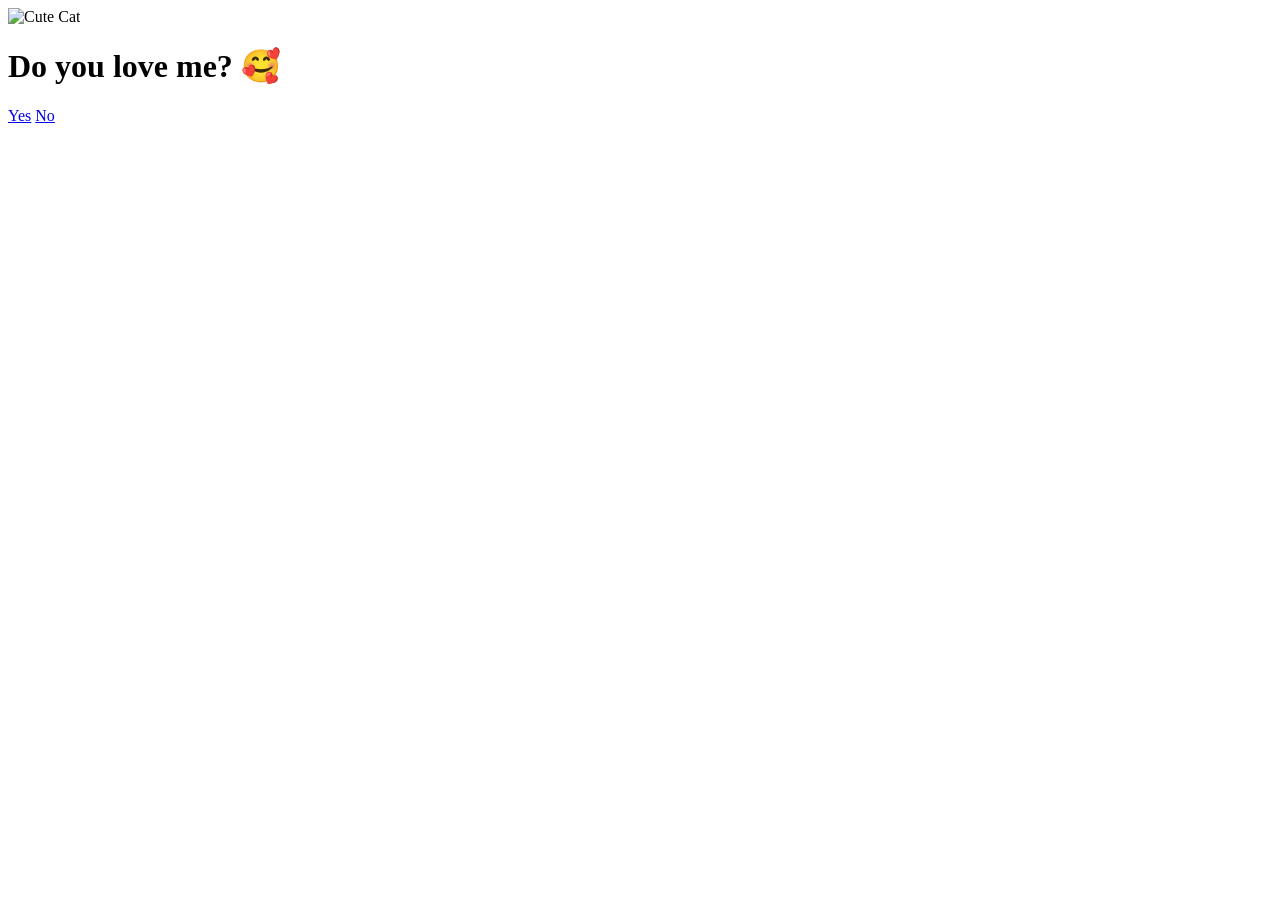
==== index.html @ 3892a721 "Add initial HTML structure for love question page" ====
<!DOCTYPE html>
<html lang="hi">
<head>
    <meta charset="UTF-8">
    <meta name="viewport" content="width=device-width, initial-scale=1.0">
    <title>Do you love me?</title>
    <link rel="stylesheet" href="style.css">
</head>
<body>
    <div class="container">
        <!-- प्यारा GIF -->
        <img src="https://tenor.com" alt="Cute Cat" class="gif">
        <h1>Do you love me? 🥰</h1>
        <div class="btn-group">
            <a href="yes.html" class="btn yes-btn">Yes</a>
            <a href="no1.html" class="btn no-btn">No</a>
        </div>
    </div>
</body>
</html>
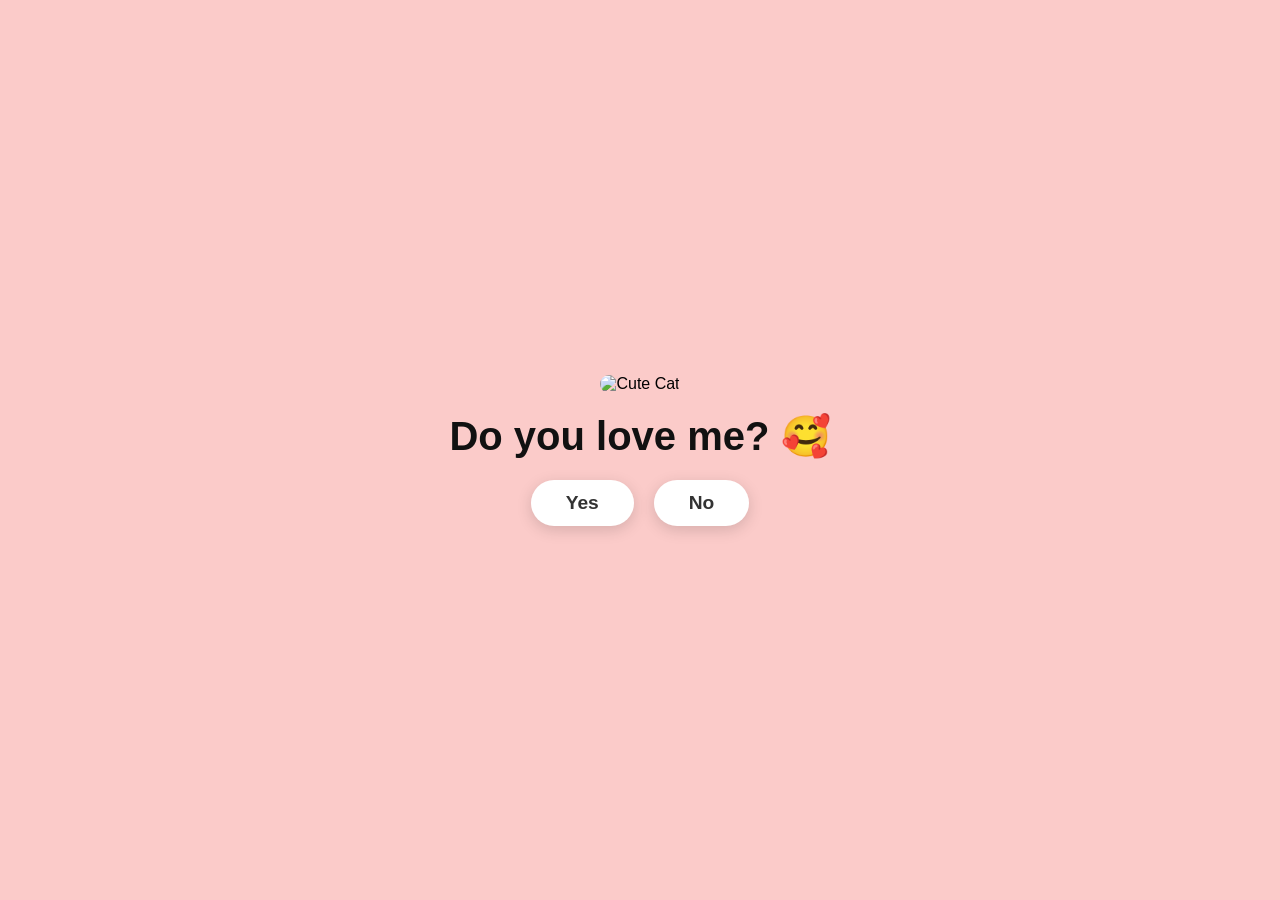
==== commit 00fe7fb3: "Update GIF source in index.html" ====
--- a/index.html
+++ b/index.html
@@ -8,8 +8,8 @@
 </head>
 <body>
     <div class="container">
-        <!-- प्यारा GIF -->
-        <img src="https://tenor.com" alt="Cute Cat" class="gif">
+        <!-- 100% वर्किंग GIF लिंक -->
+        <img src="https://giphy.com" alt="Cute Cat" class="gif">
         <h1>Do you love me? 🥰</h1>
         <div class="btn-group">
             <a href="yes.html" class="btn yes-btn">Yes</a>
--- a/style.css
+++ b/style.css
@@ -0,0 +1,63 @@
+* {
+    margin: 0;
+    padding: 0;
+    box-sizing: border-box;
+}
+
+body {
+    background-color: #fbcbc9; /* प्यारा गुलाबी बैकग्राउंड */
+    font-family: 'Segoe UI', Tahoma, Geneva, Verdana, sans-serif;
+    display: flex;
+    justify-content: center;
+    align-items: center;
+    height: 100vh;
+    overflow: hidden;
+}
+
+.container {
+    text-align: center;
+}
+
+.gif {
+    width: 200px;
+    height: 200px;
+    margin-bottom: 20px;
+    border-radius: 10px;
+}
+
+h1 {
+    color: #111;
+    font-size: 2.5rem;
+    margin-bottom: 10px;
+}
+
+p {
+    font-size: 1.2rem;
+    color: #444;
+    margin-bottom: 20px;
+}
+
+.btn-group {
+    display: flex;
+    justify-content: center;
+    gap: 20px;
+    margin-top: 20px;
+}
+
+.btn {
+    padding: 12px 35px;
+    font-size: 1.2rem;
+    font-weight: bold;
+    text-decoration: none;
+    color: #333;
+    background-color: #fff;
+    border: none;
+    border-radius: 25px;
+    box-shadow: 0 4px 15px rgba(0,0,0,0.15);
+    cursor: pointer;
+    transition: transform 0.2s;
+}
+
+.btn:hover {
+    transform: scale(1.1);
+}
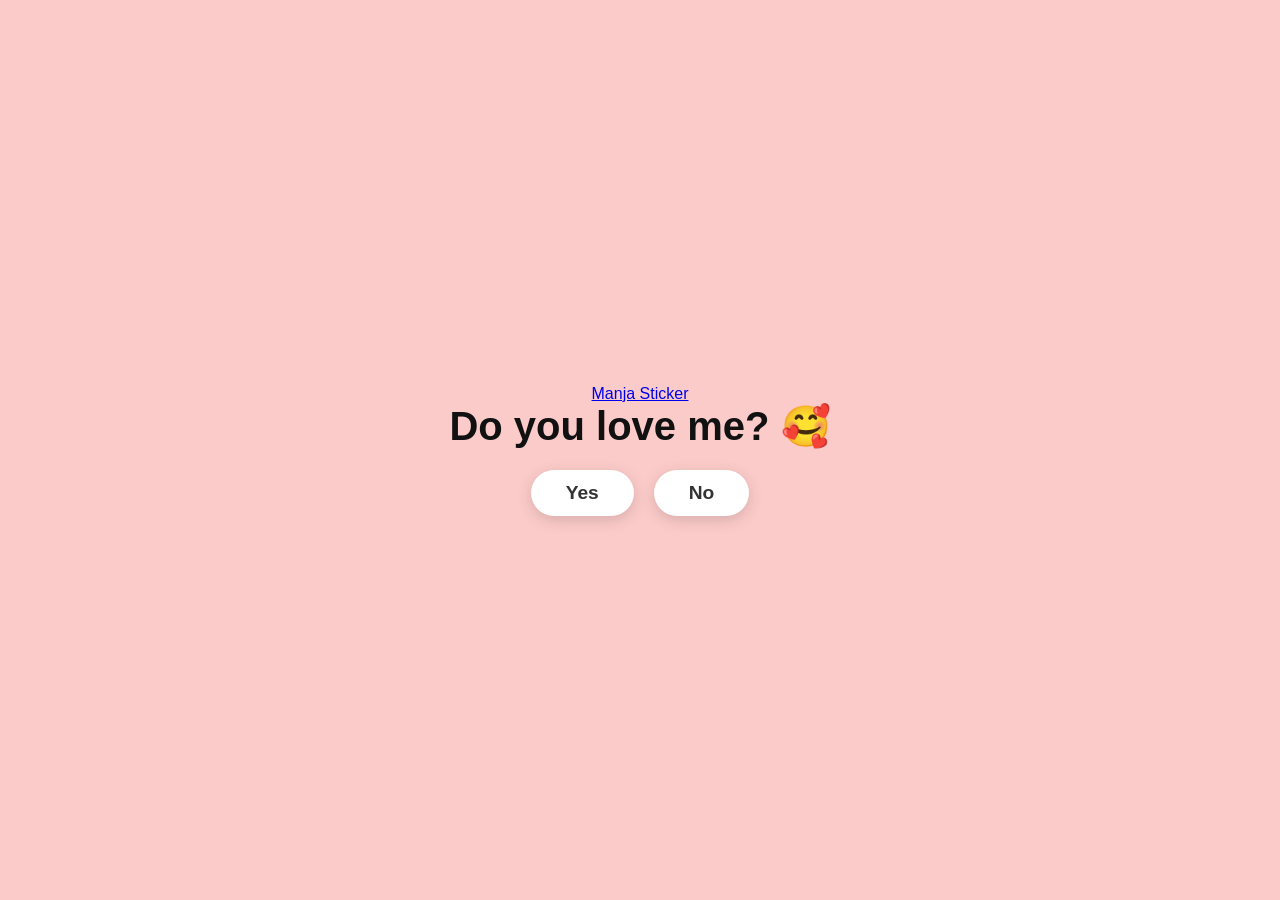
==== commit 97c42197: "Replace GIF link with Tenor embed widget" ====
--- a/index.html
+++ b/index.html
@@ -8,8 +8,9 @@
 </head>
 <body>
     <div class="container">
-        <!-- 100% वर्किंग GIF लिंक -->
-        <img src="https://giphy.com" alt="Cute Cat" class="gif">
+        <!-- Tenor Embed Widget -->
+        <div class="tenor-gif-embed" data-postid="22885016" data-share-method="host" data-aspect-ratio="1" data-width="100%"><a href="https://tenor.com/view/manja-gif-22885016">Manja Sticker</a></div> <script type="text/javascript" async src="https://tenor.com/embed.js"></script>
+        
         <h1>Do you love me? 🥰</h1>
         <div class="btn-group">
             <a href="yes.html" class="btn yes-btn">Yes</a>
@@ -17,4 +18,5 @@
         </div>
     </div>
 </body>
+    
 </html>
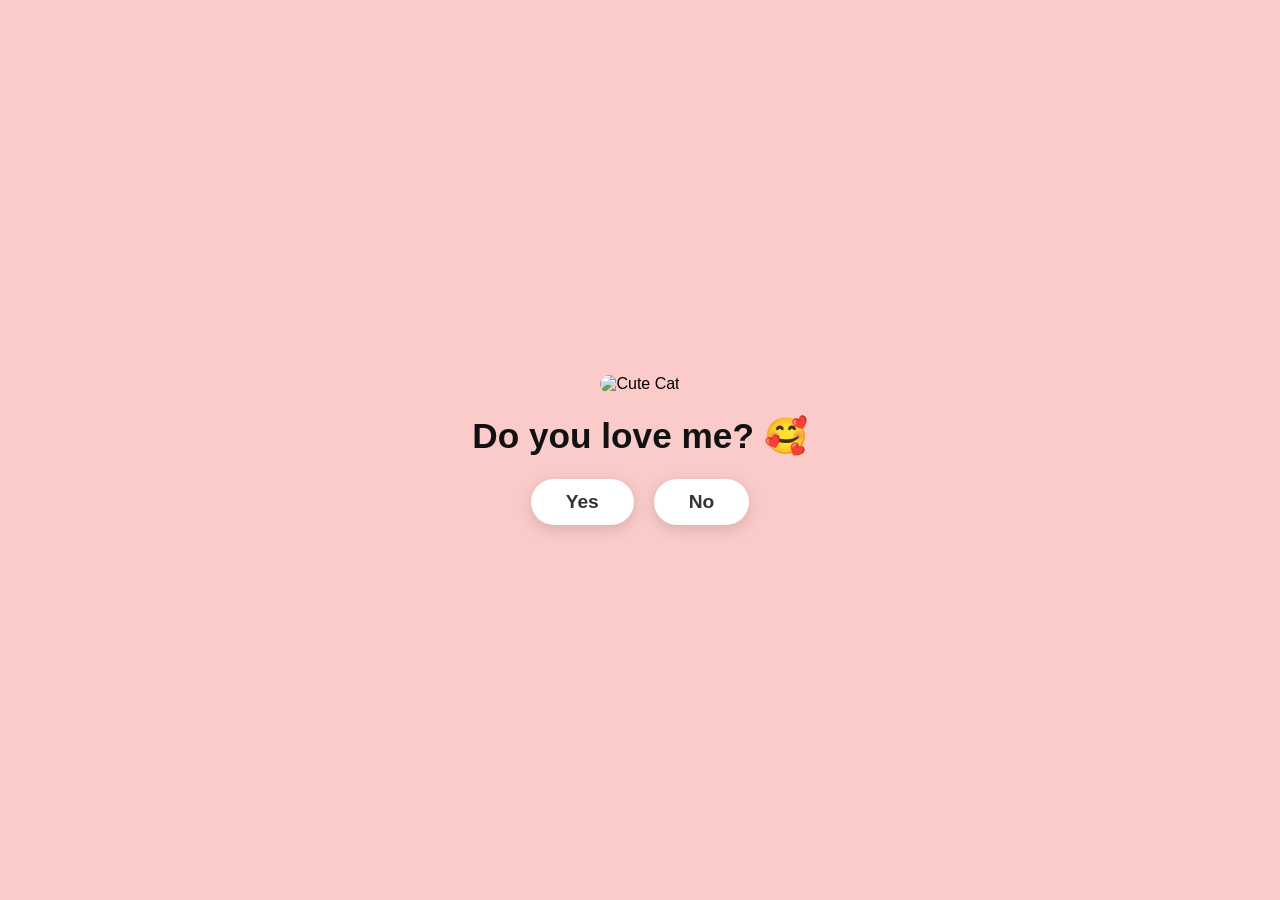
==== commit 56dd5110: "Replace Tenor widget with cat image Removed Tenor embed widget and added a cute cat image." ====
--- a/index.html
+++ b/index.html
@@ -8,9 +8,7 @@
 </head>
 <body>
     <div class="container">
-        <!-- Tenor Embed Widget -->
-        <div class="tenor-gif-embed" data-postid="22885016" data-share-method="host" data-aspect-ratio="1" data-width="100%"><a href="https://tenor.com/view/manja-gif-22885016">Manja Sticker</a></div> <script type="text/javascript" async src="https://tenor.com/embed.js"></script>
-        
+        <img src="main.gif" alt="Cute Cat" class="gif">
         <h1>Do you love me? 🥰</h1>
         <div class="btn-group">
             <a href="yes.html" class="btn yes-btn">Yes</a>
@@ -18,5 +16,4 @@
         </div>
     </div>
 </body>
-    
 </html>
--- a/style.css
+++ b/style.css
@@ -16,25 +16,29 @@
 
 .container {
     text-align: center;
+    padding: 20px;
 }
 
+/* GIFs का साइज़ सही करने के लिए */
 .gif {
-    width: 200px;
-    height: 200px;
+    width: 220px;
+    height: 220px;
+    object-fit: contain;
     margin-bottom: 20px;
-    border-radius: 10px;
+    border-radius: 15px;
 }
 
 h1 {
     color: #111;
-    font-size: 2.5rem;
+    font-size: 2.2rem;
     margin-bottom: 10px;
+    line-height: 1.3;
 }
 
 p {
     font-size: 1.2rem;
     color: #444;
-    margin-bottom: 20px;
+    margin-bottom: 25px;
 }
 
 .btn-group {
@@ -58,6 +62,7 @@
     transition: transform 0.2s;
 }
 
+/* बटन पर कर्सर ले जाने पर हल्का सा बड़ा होगा */
 .btn:hover {
     transform: scale(1.1);
 }
